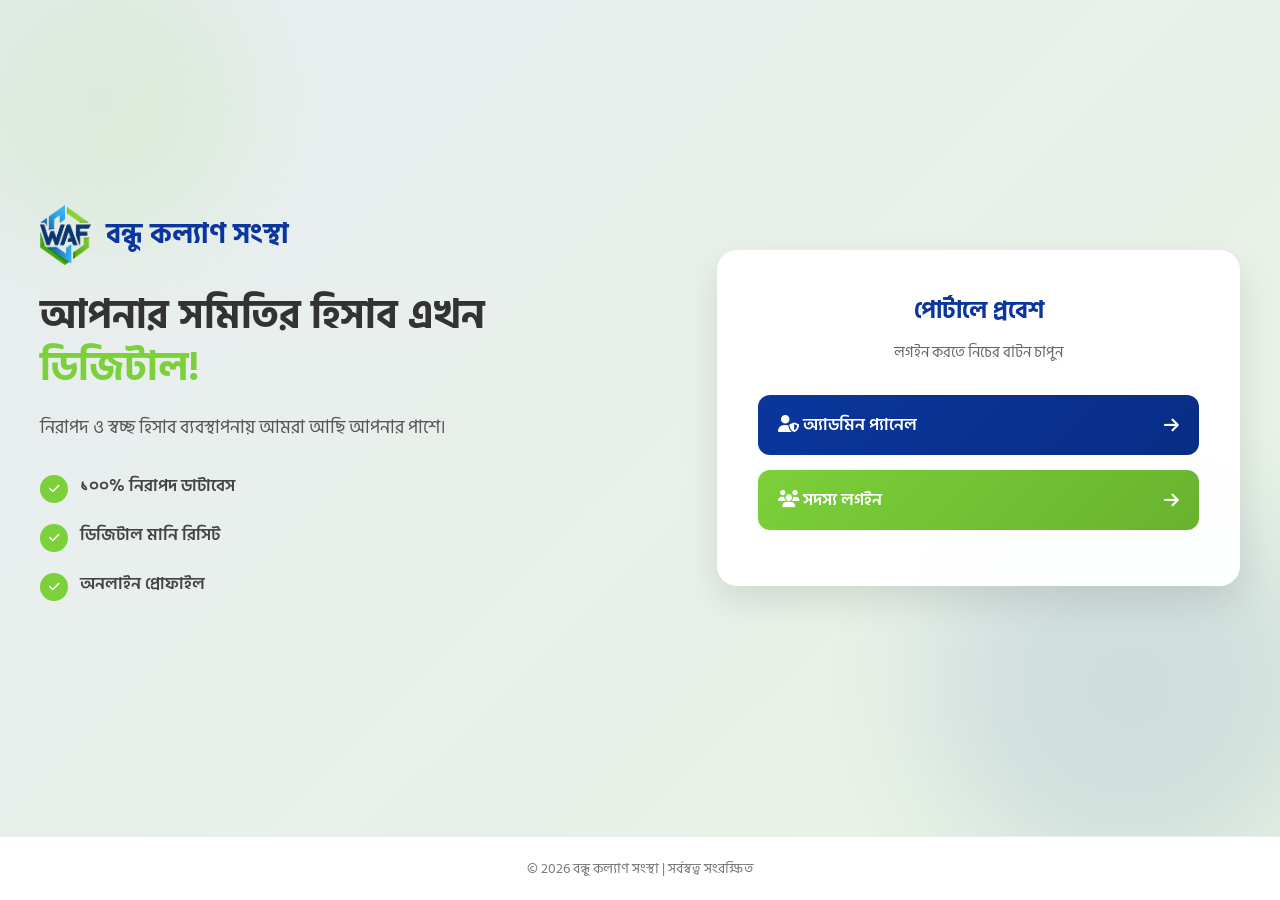
==== index.html @ 0b99d298 "Update new index.html" ====
<!DOCTYPE html>
<html lang="bn">
<head>
<link rel="manifest" href="/manifest.json">
<meta name="theme-color" content="#2196f3">
<link rel="apple-touch-icon" href="/icon-192.png">

    <meta charset="UTF-8">
    <meta name="viewport" content="width=device-width, initial-scale=1.0">
    <title>বন্ধু কল্যাণ সংস্থা - ডিজিটাল ম্যানেজমেন্ট সিস্টেম</title>
    
    <link rel="preconnect" href="https://fonts.googleapis.com">
    <link rel="preconnect" href="https://fonts.gstatic.com" crossorigin>
    <link href="https://fonts.googleapis.com/css2?family=Hind+Siliguri:wght@400;600;700&display=swap" rel="stylesheet">
    <link rel="stylesheet" href="https://cdnjs.cloudflare.com/ajax/libs/font-awesome/6.5.1/css/all.min.css">

    <style>
        :root {
            --primary-blue: #0A369D;
            --primary-green: #7CD03A;
            --bg-light: #F4F7F6;
            --text-dark: #333;
        }

        * { margin: 0; padding: 0; box-sizing: border-box; }

        body {
            font-family: 'Hind Siliguri', sans-serif;
            background-color: var(--bg-light);
            color: var(--text-dark);
            min-height: 100vh;
            display: flex;
            flex-direction: column;
        }

        .hero-section {
            flex: 1; /* পেজকে পুরোটা জুড়াতে সাহায্য করবে */
            display: flex;
            align-items: center;
            background: linear-gradient(135deg, rgba(10,54,157,0.05) 0%, rgba(124,208,58,0.1) 100%);
            padding: 60px 20px;
            position: relative;
            overflow: hidden;
        }

        .shape-1 { position: absolute; top: -50px; left: -50px; width: 300px; height: 300px; background: var(--primary-green); border-radius: 50%; opacity: 0.1; filter: blur(50px); z-index: 0; }
        .shape-2 { position: absolute; bottom: -50px; right: -50px; width: 400px; height: 400px; background: var(--primary-blue); border-radius: 50%; opacity: 0.1; filter: blur(60px); z-index: 0; }

        .container {
            max-width: 1200px;
            margin: 0 auto;
            display: grid;
            grid-template-columns: 1.2fr 1fr;
            gap: 50px;
            align-items: center;
            z-index: 10;
            width: 100%;
        }

        .hero-content {
            padding-right: 30px;
            animation: slideUp 0.8s ease-out;
        }

        .brand-logo {
            display: flex;
            align-items: center;
            gap: 15px;
            margin-bottom: 25px;
        }

        .brand-logo img { height: 60px; }
        .brand-logo h1 { font-size: 28px; color: var(--primary-blue); font-weight: 700; line-height: 1.2; }

        .hero-content h2 {
            font-size: 40px;
            color: var(--text-dark);
            font-weight: 700;
            line-height: 1.3;
            margin-bottom: 20px;
        }

        .hero-content h2 span { color: var(--primary-green); }

        .hero-content p {
            font-size: 18px;
            color: #555;
            line-height: 1.6;
            margin-bottom: 30px;
        }

        .feature-list { list-style: none; margin-bottom: 30px; }
        .feature-list li {
            display: flex;
            align-items: flex-start;
            gap: 12px;
            font-size: 17px;
            color: #444;
            margin-bottom: 18px;
            font-weight: 600;
        }
        
        .feature-icon {
            flex-shrink: 0;
            width: 28px;
            height: 28px;
            background: var(--primary-green);
            color: #fff;
            display: flex;
            align-items: center;
            justify-content: center;
            border-radius: 50%;
            font-size: 12px;
            margin-top: 3px;
        }

        .login-card-wrapper {
            animation: slideLeft 0.8s ease-out;
        }

        .login-card {
            background: rgba(255, 255, 255, 0.95);
            backdrop-filter: blur(10px);
            padding: 40px;
            border-radius: 20px;
            box-shadow: 0 15px 35px rgba(0,0,0,0.1);
            border: 1px solid #fff;
            text-align: center;
        }

        .login-card h3 { font-size: 24px; color: var(--primary-blue); margin-bottom: 10px; }
        .login-card p { color: #666; margin-bottom: 30px; font-size: 15px; }

        .btn-portal {
            display: flex;
            align-items: center;
            justify-content: space-between;
            width: 100%;
            padding: 16px 20px;
            font-size: 17px;
            font-weight: 600;
            color: #fff;
            border: none;
            border-radius: 12px;
            cursor: pointer;
            text-decoration: none;
            transition: 0.3s;
            margin-bottom: 15px;
        }

        .btn-portal:hover { transform: translateY(-3px); box-shadow: 0 8px 15px rgba(0,0,0,0.1); }
        .btn-admin { background: linear-gradient(135deg, var(--primary-blue), #082d85); }
        .btn-member { background: linear-gradient(135deg, var(--primary-green), #68b32e); }

        /* ফুটার ঠিক করা হয়েছে */
        footer {
            background-color: #fff;
            padding: 20px;
            text-align: center;
            color: #777;
            font-size: 14px;
            border-top: 1px solid #eee;
            width: 100%;
        }

        @keyframes slideUp { from { opacity: 0; transform: translateY(30px); } to { opacity: 1; transform: translateY(0); } }
        @keyframes slideLeft { from { opacity: 0; transform: translateX(30px); } to { opacity: 1; transform: translateX(0); } }

        /* মোবাইল রেসপনসিভ আপডেট */
        @media (max-width: 992px) {
            .hero-section { padding: 40px 15px; }
            .container { grid-template-columns: 1fr; text-align: center; gap: 40px; }
            .hero-content { padding-right: 0; order: 1; }
            .login-card-wrapper { order: 2; }
            .brand-logo { justify-content: center; }
            .hero-content h2 { font-size: 30px; }
            .feature-list { display: inline-block; text-align: left; }
            .login-card { padding: 30px 20px; }
        }
    </style>
</head>
<body>

    <div class="hero-section">
        <div class="shape-1"></div>
        <div class="shape-2"></div>

        <div class="container">
            <div class="hero-content">
                <div class="brand-logo">
                    <img src="logo.png" alt="Logo">
                    <h1>বন্ধু কল্যাণ সংস্থা</h1>
                </div>
                <h2>আপনার সমিতির হিসাব এখন <span>ডিজিটাল!</span></h2>
                <p>নিরাপদ ও স্বচ্ছ হিসাব ব্যবস্থাপনায় আমরা আছি আপনার পাশে।</p>
                
                <ul class="feature-list">
                    <li><div class="feature-icon"><i class="fas fa-check"></i></div> ১০০% নিরাপদ ডাটাবেস</li>
                    <li><div class="feature-icon"><i class="fas fa-check"></i></div> ডিজিটাল মানি রিসিট</li>
                    <li><div class="feature-icon"><i class="fas fa-check"></i></div> অনলাইন প্রোফাইল</li>
                </ul>
            </div>

            <div class="login-card-wrapper">
                <div class="login-card">
                    <h3>পোর্টালে প্রবেশ</h3>
                    <p>লগইন করতে নিচের বাটন চাপুন</p>

                    <a href="login.html" class="btn-portal btn-admin">
                        <span><i class="fas fa-user-shield"></i> অ্যাডমিন প্যানেল</span>
                        <i class="fas fa-arrow-right"></i>
                    </a>

                    <a href="member-login.html" class="btn-portal btn-member">
                        <span><i class="fas fa-users"></i> সদস্য লগইন</span>
                        <i class="fas fa-arrow-right"></i>
                    </a>
                </div>
            </div>
        </div>
    </div>

    <footer>
        &copy; 2026 বন্ধু কল্যাণ সংস্থা | সর্বস্বত্ব সংরক্ষিত
    </footer>

</body>
</html>
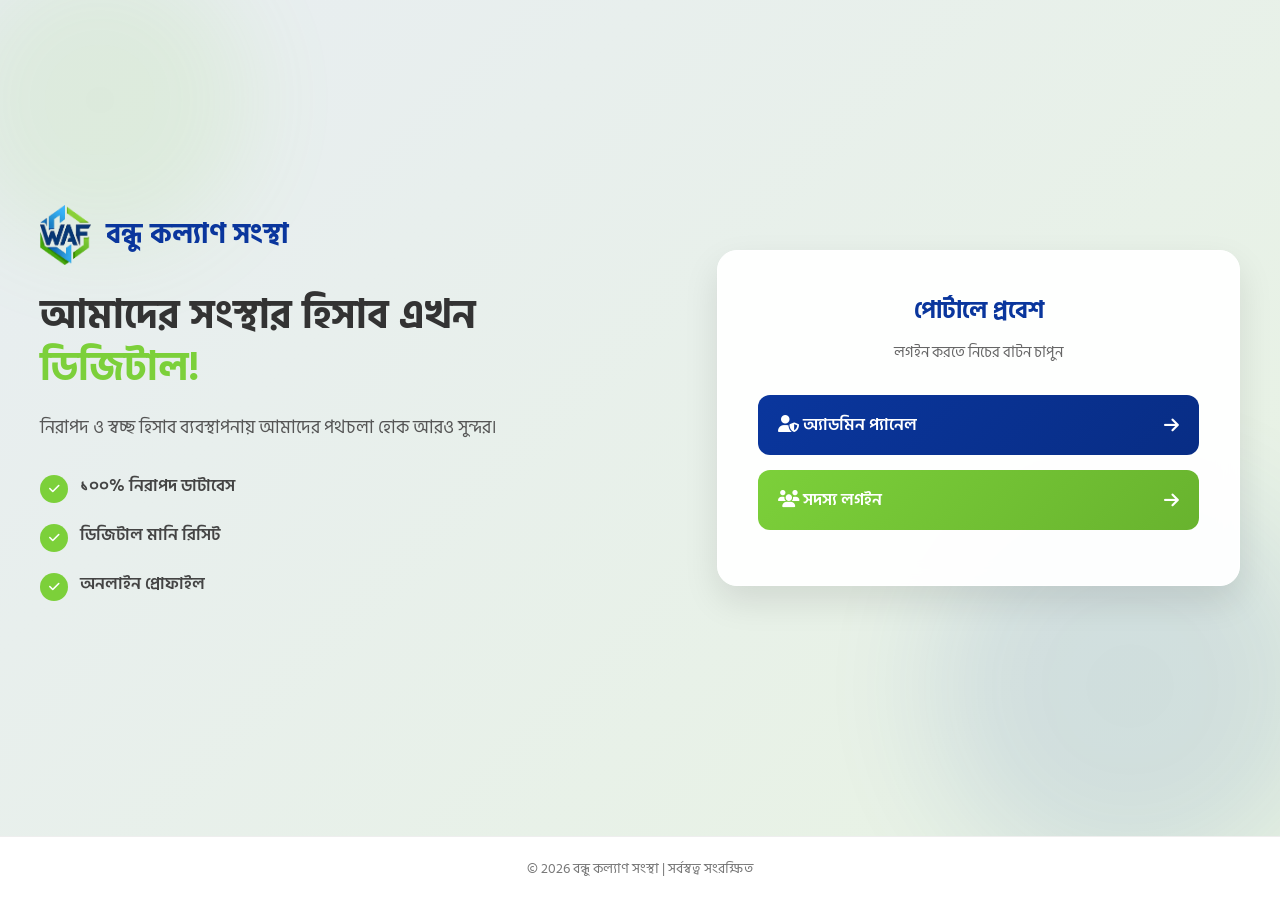
==== commit 215eb519: "Update bangla text index.html" ====
--- a/index.html
+++ b/index.html
@@ -1,10 +1,6 @@
 <!DOCTYPE html>
 <html lang="bn">
-<head>
-<link rel="manifest" href="/manifest.json">
-<meta name="theme-color" content="#2196f3">
-<link rel="apple-touch-icon" href="/icon-192.png">
-
+<head>
     <meta charset="UTF-8">
     <meta name="viewport" content="width=device-width, initial-scale=1.0">
     <title>বন্ধু কল্যাণ সংস্থা - ডিজিটাল ম্যানেজমেন্ট সিস্টেম</title>
@@ -177,7 +173,12 @@
             .feature-list { display: inline-block; text-align: left; }
             .login-card { padding: 30px 20px; }
         }
-    </style>
+    </style>
+
+<link rel="manifest" href="manifest.json">
+    <meta name="theme-color" content="#2196f3">
+    <link rel="apple-touch-icon" href="icon-192.png">
+
 </head>
 <body>
 
@@ -191,8 +192,8 @@
                     <img src="logo.png" alt="Logo">
                     <h1>বন্ধু কল্যাণ সংস্থা</h1>
                 </div>
-                <h2>আপনার সমিতির হিসাব এখন <span>ডিজিটাল!</span></h2>
-                <p>নিরাপদ ও স্বচ্ছ হিসাব ব্যবস্থাপনায় আমরা আছি আপনার পাশে।</p>
+                <h2>আমাদের সংস্থার হিসাব এখন <span>ডিজিটাল!</span></h2>
+                <p>নিরাপদ ও স্বচ্ছ হিসাব ব্যবস্থাপনায় আমাদের পথচলা হোক আরও সুন্দর।</p>
                 
                 <ul class="feature-list">
                     <li><div class="feature-icon"><i class="fas fa-check"></i></div> ১০০% নিরাপদ ডাটাবেস</li>
@@ -223,6 +224,15 @@
     <footer>
         &copy; 2026 বন্ধু কল্যাণ সংস্থা | সর্বস্বত্ব সংরক্ষিত
     </footer>
+    <script>
+        if ('serviceWorker' in navigator) {
+            window.addEventListener('load', () => {
+                navigator.serviceWorker.register('sw.js')
+                    .then(reg => console.log('Service Worker ঠিকঠাক কানেক্ট হয়েছে!'))
+                    .catch(err => console.error('Service Worker কানেক্ট হতে সমস্যা হয়েছে:', err));
+            });
+        }
+    </script>
 
 </body>
 </html>
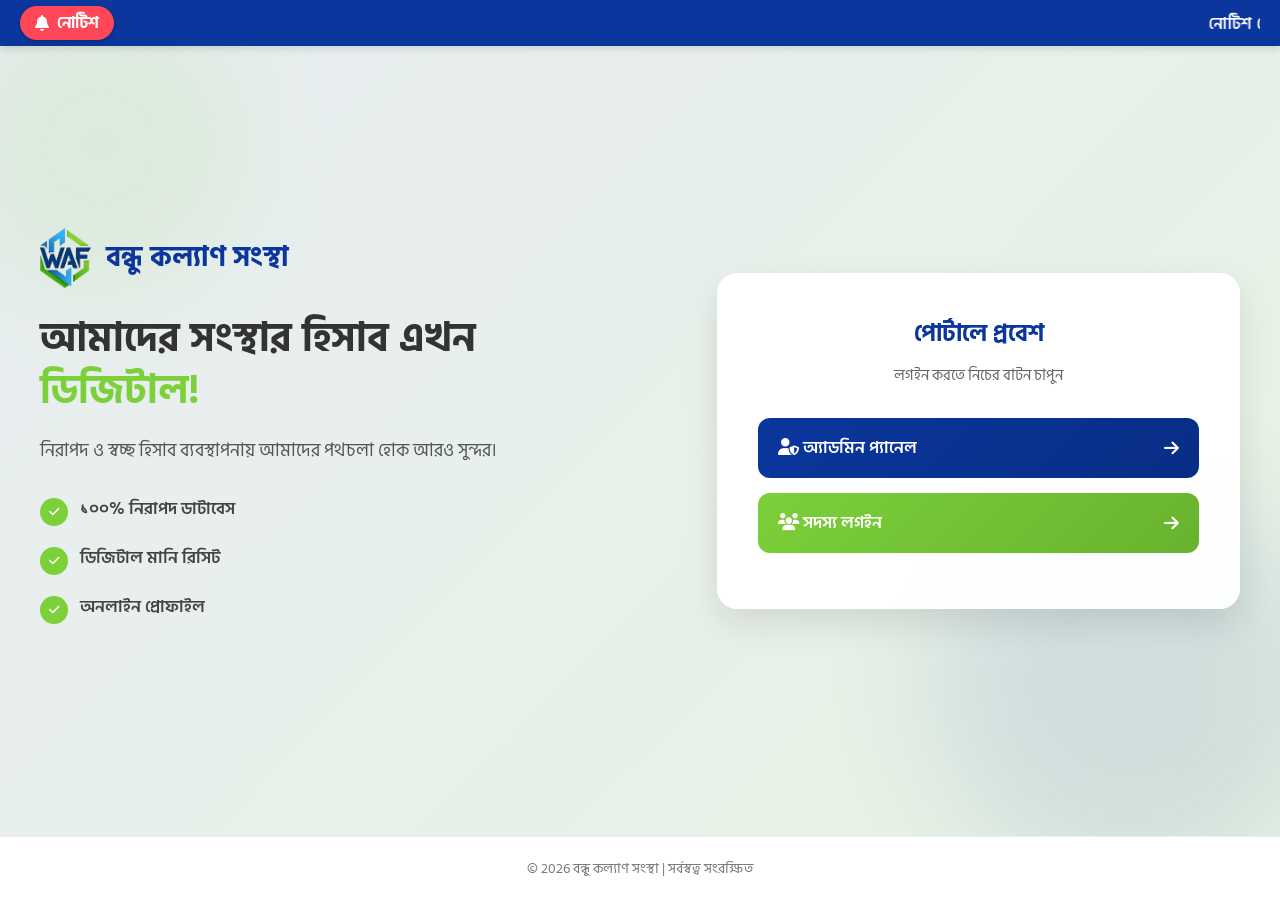
==== commit 3164c80b: "Update full edited with notice and new Script Link index.html" ====
--- a/index.html
+++ b/index.html
@@ -1,229 +1,293 @@
-<!DOCTYPE html>
-<html lang="bn">
-<head>
-    <meta charset="UTF-8">
-    <meta name="viewport" content="width=device-width, initial-scale=1.0">
-    <title>বন্ধু কল্যাণ সংস্থা - ডিজিটাল ম্যানেজমেন্ট সিস্টেম</title>
-    
-    <link rel="preconnect" href="https://fonts.googleapis.com">
-    <link rel="preconnect" href="https://fonts.gstatic.com" crossorigin>
-    <link href="https://fonts.googleapis.com/css2?family=Hind+Siliguri:wght@400;600;700&display=swap" rel="stylesheet">
-    <link rel="stylesheet" href="https://cdnjs.cloudflare.com/ajax/libs/font-awesome/6.5.1/css/all.min.css">
-
-    <style>
-        :root {
-            --primary-blue: #0A369D;
-            --primary-green: #7CD03A;
-            --bg-light: #F4F7F6;
-            --text-dark: #333;
-        }
-
-        * { margin: 0; padding: 0; box-sizing: border-box; }
-
-        body {
-            font-family: 'Hind Siliguri', sans-serif;
-            background-color: var(--bg-light);
-            color: var(--text-dark);
-            min-height: 100vh;
-            display: flex;
-            flex-direction: column;
-        }
-
-        .hero-section {
-            flex: 1; /* পেজকে পুরোটা জুড়াতে সাহায্য করবে */
-            display: flex;
-            align-items: center;
-            background: linear-gradient(135deg, rgba(10,54,157,0.05) 0%, rgba(124,208,58,0.1) 100%);
-            padding: 60px 20px;
-            position: relative;
-            overflow: hidden;
-        }
-
-        .shape-1 { position: absolute; top: -50px; left: -50px; width: 300px; height: 300px; background: var(--primary-green); border-radius: 50%; opacity: 0.1; filter: blur(50px); z-index: 0; }
-        .shape-2 { position: absolute; bottom: -50px; right: -50px; width: 400px; height: 400px; background: var(--primary-blue); border-radius: 50%; opacity: 0.1; filter: blur(60px); z-index: 0; }
-
-        .container {
-            max-width: 1200px;
-            margin: 0 auto;
-            display: grid;
-            grid-template-columns: 1.2fr 1fr;
-            gap: 50px;
-            align-items: center;
-            z-index: 10;
-            width: 100%;
-        }
-
-        .hero-content {
-            padding-right: 30px;
-            animation: slideUp 0.8s ease-out;
-        }
-
-        .brand-logo {
-            display: flex;
-            align-items: center;
-            gap: 15px;
-            margin-bottom: 25px;
-        }
-
-        .brand-logo img { height: 60px; }
-        .brand-logo h1 { font-size: 28px; color: var(--primary-blue); font-weight: 700; line-height: 1.2; }
-
-        .hero-content h2 {
-            font-size: 40px;
-            color: var(--text-dark);
-            font-weight: 700;
-            line-height: 1.3;
-            margin-bottom: 20px;
-        }
-
-        .hero-content h2 span { color: var(--primary-green); }
-
-        .hero-content p {
-            font-size: 18px;
-            color: #555;
-            line-height: 1.6;
-            margin-bottom: 30px;
-        }
-
-        .feature-list { list-style: none; margin-bottom: 30px; }
-        .feature-list li {
-            display: flex;
-            align-items: flex-start;
-            gap: 12px;
-            font-size: 17px;
-            color: #444;
-            margin-bottom: 18px;
-            font-weight: 600;
-        }
-        
-        .feature-icon {
-            flex-shrink: 0;
-            width: 28px;
-            height: 28px;
-            background: var(--primary-green);
-            color: #fff;
-            display: flex;
-            align-items: center;
-            justify-content: center;
-            border-radius: 50%;
-            font-size: 12px;
-            margin-top: 3px;
-        }
-
-        .login-card-wrapper {
-            animation: slideLeft 0.8s ease-out;
-        }
-
-        .login-card {
-            background: rgba(255, 255, 255, 0.95);
-            backdrop-filter: blur(10px);
-            padding: 40px;
-            border-radius: 20px;
-            box-shadow: 0 15px 35px rgba(0,0,0,0.1);
-            border: 1px solid #fff;
-            text-align: center;
-        }
-
-        .login-card h3 { font-size: 24px; color: var(--primary-blue); margin-bottom: 10px; }
-        .login-card p { color: #666; margin-bottom: 30px; font-size: 15px; }
-
-        .btn-portal {
-            display: flex;
-            align-items: center;
-            justify-content: space-between;
-            width: 100%;
-            padding: 16px 20px;
-            font-size: 17px;
-            font-weight: 600;
-            color: #fff;
-            border: none;
-            border-radius: 12px;
-            cursor: pointer;
-            text-decoration: none;
-            transition: 0.3s;
-            margin-bottom: 15px;
-        }
-
-        .btn-portal:hover { transform: translateY(-3px); box-shadow: 0 8px 15px rgba(0,0,0,0.1); }
-        .btn-admin { background: linear-gradient(135deg, var(--primary-blue), #082d85); }
-        .btn-member { background: linear-gradient(135deg, var(--primary-green), #68b32e); }
-
-        /* ফুটার ঠিক করা হয়েছে */
-        footer {
-            background-color: #fff;
-            padding: 20px;
-            text-align: center;
-            color: #777;
-            font-size: 14px;
-            border-top: 1px solid #eee;
-            width: 100%;
-        }
-
-        @keyframes slideUp { from { opacity: 0; transform: translateY(30px); } to { opacity: 1; transform: translateY(0); } }
-        @keyframes slideLeft { from { opacity: 0; transform: translateX(30px); } to { opacity: 1; transform: translateX(0); } }
-
-        /* মোবাইল রেসপনসিভ আপডেট */
-        @media (max-width: 992px) {
-            .hero-section { padding: 40px 15px; }
-            .container { grid-template-columns: 1fr; text-align: center; gap: 40px; }
-            .hero-content { padding-right: 0; order: 1; }
-            .login-card-wrapper { order: 2; }
-            .brand-logo { justify-content: center; }
-            .hero-content h2 { font-size: 30px; }
-            .feature-list { display: inline-block; text-align: left; }
-            .login-card { padding: 30px 20px; }
-        }
+<!DOCTYPE html>
+<html lang="bn">
+<head>
+    <meta charset="UTF-8">
+    <meta name="viewport" content="width=device-width, initial-scale=1.0">
+    <title>বন্ধু কল্যাণ সংস্থা - ডিজিটাল ম্যানেজমেন্ট সিস্টেম</title>
+
+    <link rel="preconnect" href="https://fonts.googleapis.com">
+    <link rel="preconnect" href="https://fonts.gstatic.com" crossorigin>
+    <link href="https://fonts.googleapis.com/css2?family=Hind+Siliguri:wght@400;600;700&display=swap" rel="stylesheet">
+    <link rel="stylesheet" href="https://cdnjs.cloudflare.com/ajax/libs/font-awesome/6.5.1/css/all.min.css">
+
+    <style>
+        :root {
+            --primary-blue: #0A369D;
+            --primary-green: #7CD03A;
+            --bg-light: #F4F7F6;
+            --text-dark: #333;
+        }
+
+        * { margin: 0; padding: 0; box-sizing: border-box; }
+
+        body {
+            font-family: 'Hind Siliguri', sans-serif;
+            background-color: var(--bg-light);
+            color: var(--text-dark);
+            min-height: 100vh;
+            display: flex;
+            flex-direction: column;
+        }
+
+        /* --- Notice Bar CSS --- */
+        .notice-bar {
+            background-color: var(--primary-blue);
+            color: #fff;
+            display: flex;
+            align-items: center;
+            padding: 6px 20px;
+            font-size: 16px;
+            box-shadow: 0 4px 6px rgba(0,0,0,0.1);
+            position: relative;
+            z-index: 100;
+        }
+
+        .notice-title {
+            background-color: #ff4757;
+            color: white;
+            padding: 4px 15px;
+            border-radius: 20px;
+            font-weight: 700;
+            display: flex;
+            align-items: center;
+            gap: 8px;
+            margin-right: 15px;
+            white-space: nowrap;
+            box-shadow: 0 2px 4px rgba(0,0,0,0.2);
+        }
+
+        .notice-content {
+            flex: 1;
+            overflow: hidden;
+            display: flex;
+            align-items: center;
+        }
+
+        .notice-content marquee {
+            font-weight: 600;
+            letter-spacing: 0.5px;
+            padding-top: 2px;
+        }
+
+        .hero-section {
+            flex: 1;
+            display: flex;
+            align-items: center;
+            background: linear-gradient(135deg, rgba(10,54,157,0.05) 0%, rgba(124,208,58,0.1) 100%);
+            padding: 60px 20px;
+            position: relative;
+            overflow: hidden;
+        }
+
+        .shape-1 { position: absolute; top: -50px; left: -50px; width: 300px; height: 300px; background: var(--primary-green); border-radius: 50%; opacity: 0.1; filter: blur(50px); z-index: 0; }
+        .shape-2 { position: absolute; bottom: -50px; right: -50px; width: 400px; height: 400px; background: var(--primary-blue); border-radius: 50%; opacity: 0.1; filter: blur(60px); z-index: 0; }
+
+        .container {
+            max-width: 1200px;
+            margin: 0 auto;
+            display: grid;
+            grid-template-columns: 1.2fr 1fr;
+            gap: 50px;
+            align-items: center;
+            z-index: 10;
+            width: 100%;
+        }
+
+        .hero-content {
+            padding-right: 30px;
+            animation: slideUp 0.8s ease-out;
+        }
+
+        .brand-logo {
+            display: flex;
+            align-items: center;
+            gap: 15px;
+            margin-bottom: 25px;
+        }
+
+        .brand-logo img { height: 60px; }
+        .brand-logo h1 { font-size: 28px; color: var(--primary-blue); font-weight: 700; line-height: 1.2; }
+
+        .hero-content h2 {
+            font-size: 40px;
+            color: var(--text-dark);
+            font-weight: 700;
+            line-height: 1.3;
+            margin-bottom: 20px;
+        }
+
+        .hero-content h2 span { color: var(--primary-green); }
+
+        .hero-content p {
+            font-size: 18px;
+            color: #555;
+            line-height: 1.6;
+            margin-bottom: 30px;
+        }
+
+        .feature-list { list-style: none; margin-bottom: 30px; }
+        .feature-list li {
+            display: flex;
+            align-items: flex-start;
+            gap: 12px;
+            font-size: 17px;
+            color: #444;
+            margin-bottom: 18px;
+            font-weight: 600;
+        }
+
+        .feature-icon {
+            flex-shrink: 0;
+            width: 28px;
+            height: 28px;
+            background: var(--primary-green);
+            color: #fff;
+            display: flex;
+            align-items: center;
+            justify-content: center;
+            border-radius: 50%;
+            font-size: 12px;
+            margin-top: 3px;
+        }
+
+        .login-card-wrapper {
+            animation: slideLeft 0.8s ease-out;
+        }
+
+        .login-card {
+            background: rgba(255, 255, 255, 0.95);
+            backdrop-filter: blur(10px);
+            padding: 40px;
+            border-radius: 20px;
+            box-shadow: 0 15px 35px rgba(0,0,0,0.1);
+            border: 1px solid #fff;
+            text-align: center;
+        }
+
+        .login-card h3 { font-size: 24px; color: var(--primary-blue); margin-bottom: 10px; }
+        .login-card p { color: #666; margin-bottom: 30px; font-size: 15px; }
+
+        .btn-portal {
+            display: flex;
+            align-items: center;
+            justify-content: space-between;
+            width: 100%;
+            padding: 16px 20px;
+            font-size: 17px;
+            font-weight: 600;
+            color: #fff;
+            border: none;
+            border-radius: 12px;
+            cursor: pointer;
+            text-decoration: none;
+            transition: 0.3s;
+            margin-bottom: 15px;
+        }
+
+        .btn-portal:hover { transform: translateY(-3px); box-shadow: 0 8px 15px rgba(0,0,0,0.1); }
+        .btn-admin { background: linear-gradient(135deg, var(--primary-blue), #082d85); }
+        .btn-member { background: linear-gradient(135deg, var(--primary-green), #68b32e); }
+
+        /* ফুটার ঠিক করা হয়েছে */
+        footer {
+            background-color: #fff;
+            padding: 20px;
+            text-align: center;
+            color: #777;
+            font-size: 14px;
+            border-top: 1px solid #eee;
+            width: 100%;
+        }
+
+        @keyframes slideUp { from { opacity: 0; transform: translateY(30px); } to { opacity: 1; transform: translateY(0); } }
+        @keyframes slideLeft { from { opacity: 0; transform: translateX(30px); } to { opacity: 1; transform: translateX(0); } }
+
+        /* মোবাইল রেসপনসিভ আপডেট */
+        @media (max-width: 992px) {
+            .hero-section { padding: 40px 15px; }
+            .container { grid-template-columns: 1fr; text-align: center; gap: 40px; }
+            .hero-content { padding-right: 0; order: 1; }
+            .login-card-wrapper { order: 2; }
+            .brand-logo { justify-content: center; }
+            .hero-content h2 { font-size: 30px; }
+            .feature-list { display: inline-block; text-align: left; }
+            .login-card { padding: 30px 20px; }
+        }
+
+        /* নোটিশ বারের মোবাইল রেসপনসিভ */
+        @media (max-width: 768px) {
+            .notice-bar {
+                padding: 6px 10px;
+                font-size: 14px;
+            }
+            .notice-title {
+                padding: 3px 12px;
+                margin-right: 10px;
+                font-size: 13px;
+            }
+        }
     </style>
 
-<link rel="manifest" href="manifest.json">
+    <link rel="manifest" href="manifest.json">
     <meta name="theme-color" content="#2196f3">
     <link rel="apple-touch-icon" href="icon-192.png">
-
-</head>
-<body>
-
-    <div class="hero-section">
-        <div class="shape-1"></div>
-        <div class="shape-2"></div>
-
-        <div class="container">
-            <div class="hero-content">
-                <div class="brand-logo">
-                    <img src="logo.png" alt="Logo">
-                    <h1>বন্ধু কল্যাণ সংস্থা</h1>
-                </div>
-                <h2>আমাদের সংস্থার হিসাব এখন <span>ডিজিটাল!</span></h2>
-                <p>নিরাপদ ও স্বচ্ছ হিসাব ব্যবস্থাপনায় আমাদের পথচলা হোক আরও সুন্দর।</p>
-                
-                <ul class="feature-list">
-                    <li><div class="feature-icon"><i class="fas fa-check"></i></div> ১০০% নিরাপদ ডাটাবেস</li>
-                    <li><div class="feature-icon"><i class="fas fa-check"></i></div> ডিজিটাল মানি রিসিট</li>
-                    <li><div class="feature-icon"><i class="fas fa-check"></i></div> অনলাইন প্রোফাইল</li>
-                </ul>
-            </div>
-
-            <div class="login-card-wrapper">
-                <div class="login-card">
-                    <h3>পোর্টালে প্রবেশ</h3>
-                    <p>লগইন করতে নিচের বাটন চাপুন</p>
-
-                    <a href="login.html" class="btn-portal btn-admin">
-                        <span><i class="fas fa-user-shield"></i> অ্যাডমিন প্যানেল</span>
-                        <i class="fas fa-arrow-right"></i>
-                    </a>
-
-                    <a href="member-login.html" class="btn-portal btn-member">
-                        <span><i class="fas fa-users"></i> সদস্য লগইন</span>
-                        <i class="fas fa-arrow-right"></i>
-                    </a>
-                </div>
-            </div>
-        </div>
-    </div>
-
-    <footer>
-        &copy; 2026 বন্ধু কল্যাণ সংস্থা | সর্বস্বত্ব সংরক্ষিত
-    </footer>
+
+</head>
+<body>
+
+    <div class="notice-bar">
+        <div class="notice-title">
+            <i class="fas fa-bell fa-shake"></i> নোটিশ
+        </div>
+        <div class="notice-content">
+            <marquee behavior="scroll" direction="left" scrollamount="6" onmouseover="this.stop();" onmouseout="this.start();">
+                <span id="dynamic-notice">নোটিশ লোড হচ্ছে...</span>
+            </marquee>
+        </div>
+    </div>
+    <div class="hero-section">
+        <div class="shape-1"></div>
+        <div class="shape-2"></div>
+
+        <div class="container">
+            <div class="hero-content">
+                <div class="brand-logo">
+                    <img src="logo.png" alt="Logo">
+                    <h1>বন্ধু কল্যাণ সংস্থা</h1>
+                </div>
+                <h2>আমাদের সংস্থার হিসাব এখন <span>ডিজিটাল!</span></h2>
+                <p>নিরাপদ ও স্বচ্ছ হিসাব ব্যবস্থাপনায় আমাদের পথচলা হোক আরও সুন্দর।</p>
+
+                <ul class="feature-list">
+                    <li><div class="feature-icon"><i class="fas fa-check"></i></div> ১০০% নিরাপদ ডাটাবেস</li>
+                    <li><div class="feature-icon"><i class="fas fa-check"></i></div> ডিজিটাল মানি রিসিট</li>
+                    <li><div class="feature-icon"><i class="fas fa-check"></i></div> অনলাইন প্রোফাইল</li>
+                </ul>
+            </div>
+
+            <div class="login-card-wrapper">
+                <div class="login-card">
+                    <h3>পোর্টালে প্রবেশ</h3>
+                    <p>লগইন করতে নিচের বাটন চাপুন</p>
+
+                    <a href="login.html" class="btn-portal btn-admin">
+                        <span><i class="fas fa-user-shield"></i> অ্যাডমিন প্যানেল</span>
+                        <i class="fas fa-arrow-right"></i>
+                    </a>
+
+                    <a href="member-login.html" class="btn-portal btn-member">
+                        <span><i class="fas fa-users"></i> সদস্য লগইন</span>
+                        <i class="fas fa-arrow-right"></i>
+                    </a>
+                </div>
+            </div>
+        </div>
+    </div>
+
+    <footer>
+        &copy; 2026 বন্ধু কল্যাণ সংস্থা | সর্বস্বত্ব সংরক্ষিত
+    </footer>
+
     <script>
         if ('serviceWorker' in navigator) {
             window.addEventListener('load', () => {
@@ -233,6 +297,31 @@
             });
         }
     </script>
-
-</body>
+
+    <script>
+        // আপনার কপি করা Apps Script এর Web App URL টি এখানে দিন
+        const scriptURL = 'https://script.google.com/macros/s/AKfycbyNEz2--1q1yoGgXrpNWa733B_2iaB2YaaLSm-gr1v1XWyPL7XN_SAZleqxlb0WihEq4w/exec';
+
+        fetch(scriptURL)
+            .then(response => response.json())
+            .then(data => {
+                let noticeContent = '';
+                data.forEach(notice => {
+                    // প্রতিটি নোটিশের মাঝে একটি স্পেস বা পাইপ (|) দিয়ে যুক্ত করা হচ্ছে
+                    noticeContent += `📢 ${notice.text} &nbsp; &nbsp; | &nbsp; &nbsp; `;
+                });
+                // যদি ডাটাবেস ফাঁকা থাকে
+                if(data.length === 0){
+                    document.getElementById('dynamic-notice').innerHTML = "এই মুহূর্তে কোনো নতুন নোটিশ নেই।";
+                } else {
+                    document.getElementById('dynamic-notice').innerHTML = noticeContent;
+                }
+            })
+            .catch(error => {
+                document.getElementById('dynamic-notice').innerHTML = "নোটিশ লোড করতে সমস্যা হচ্ছে।";
+                console.error('Error:', error);
+            });
+    </script>
+
+</body>
 </html>
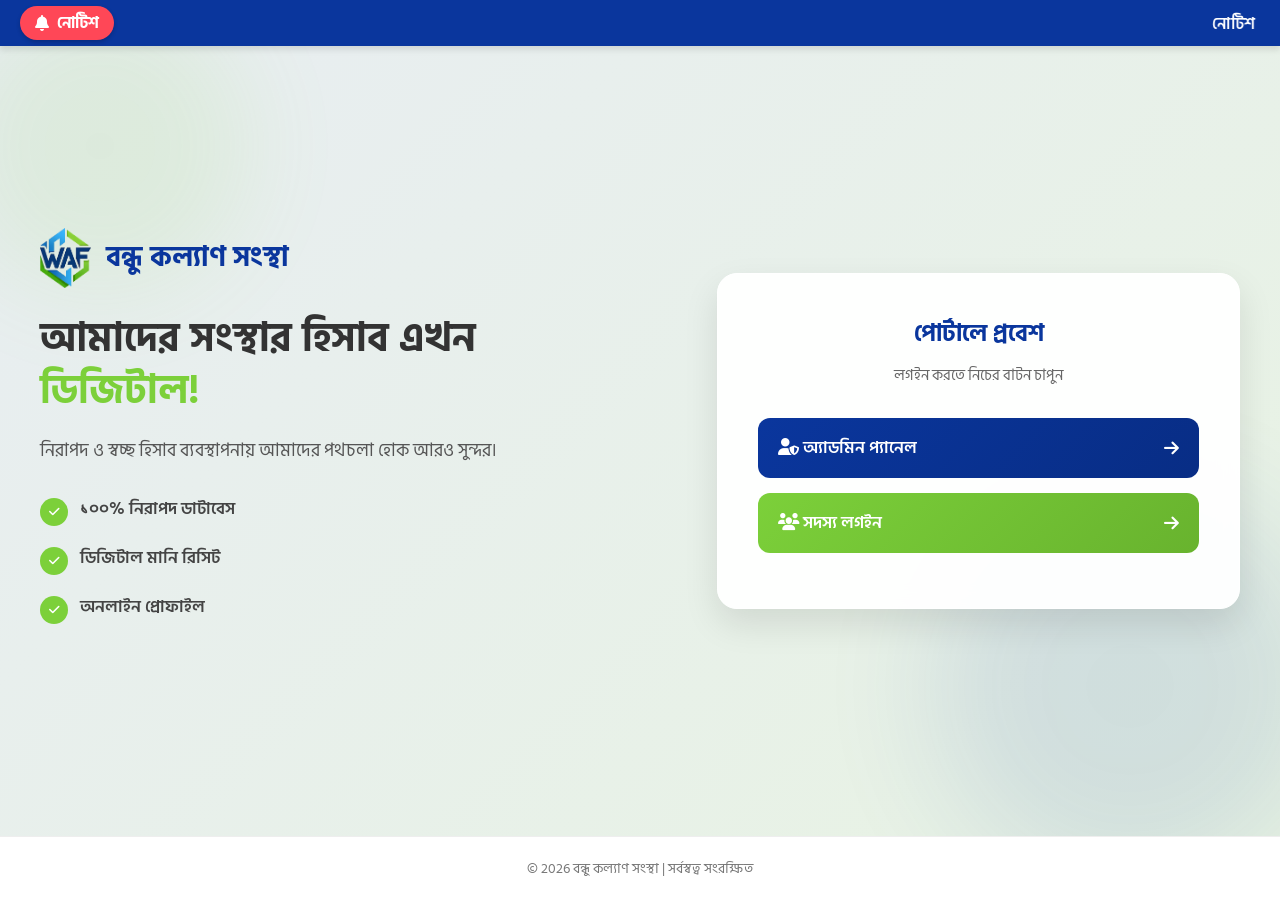
==== commit 5d838ff5: "Update notice bar touch timing index.html" ====
--- a/index.html
+++ b/index.html
@@ -240,11 +240,16 @@
             <i class="fas fa-bell fa-shake"></i> নোটিশ
         </div>
         <div class="notice-content">
-            <marquee behavior="scroll" direction="left" scrollamount="6" onmouseover="this.stop();" onmouseout="this.start();">
+            <marquee behavior="scroll" direction="left" scrollamount="6" 
+                     onmouseover="this.stop();" 
+                     onmouseout="setTimeout(() => this.start(), 1000);"
+                     ontouchstart="this.stop();" 
+                     ontouchend="setTimeout(() => this.start(), 1000);">
                 <span id="dynamic-notice">নোটিশ লোড হচ্ছে...</span>
             </marquee>
         </div>
     </div>
+    
     <div class="hero-section">
         <div class="shape-1"></div>
         <div class="shape-2"></div>
@@ -299,7 +304,6 @@
     </script>
 
     <script>
-        // আপনার কপি করা Apps Script এর Web App URL টি এখানে দিন
         const scriptURL = 'https://script.google.com/macros/s/AKfycbyNEz2--1q1yoGgXrpNWa733B_2iaB2YaaLSm-gr1v1XWyPL7XN_SAZleqxlb0WihEq4w/exec';
 
         fetch(scriptURL)
@@ -307,10 +311,8 @@
             .then(data => {
                 let noticeContent = '';
                 data.forEach(notice => {
-                    // প্রতিটি নোটিশের মাঝে একটি স্পেস বা পাইপ (|) দিয়ে যুক্ত করা হচ্ছে
                     noticeContent += `📢 ${notice.text} &nbsp; &nbsp; | &nbsp; &nbsp; `;
                 });
-                // যদি ডাটাবেস ফাঁকা থাকে
                 if(data.length === 0){
                     document.getElementById('dynamic-notice').innerHTML = "এই মুহূর্তে কোনো নতুন নোটিশ নেই।";
                 } else {
@@ -324,4 +326,4 @@
     </script>
 
 </body>
-</html>+</html>
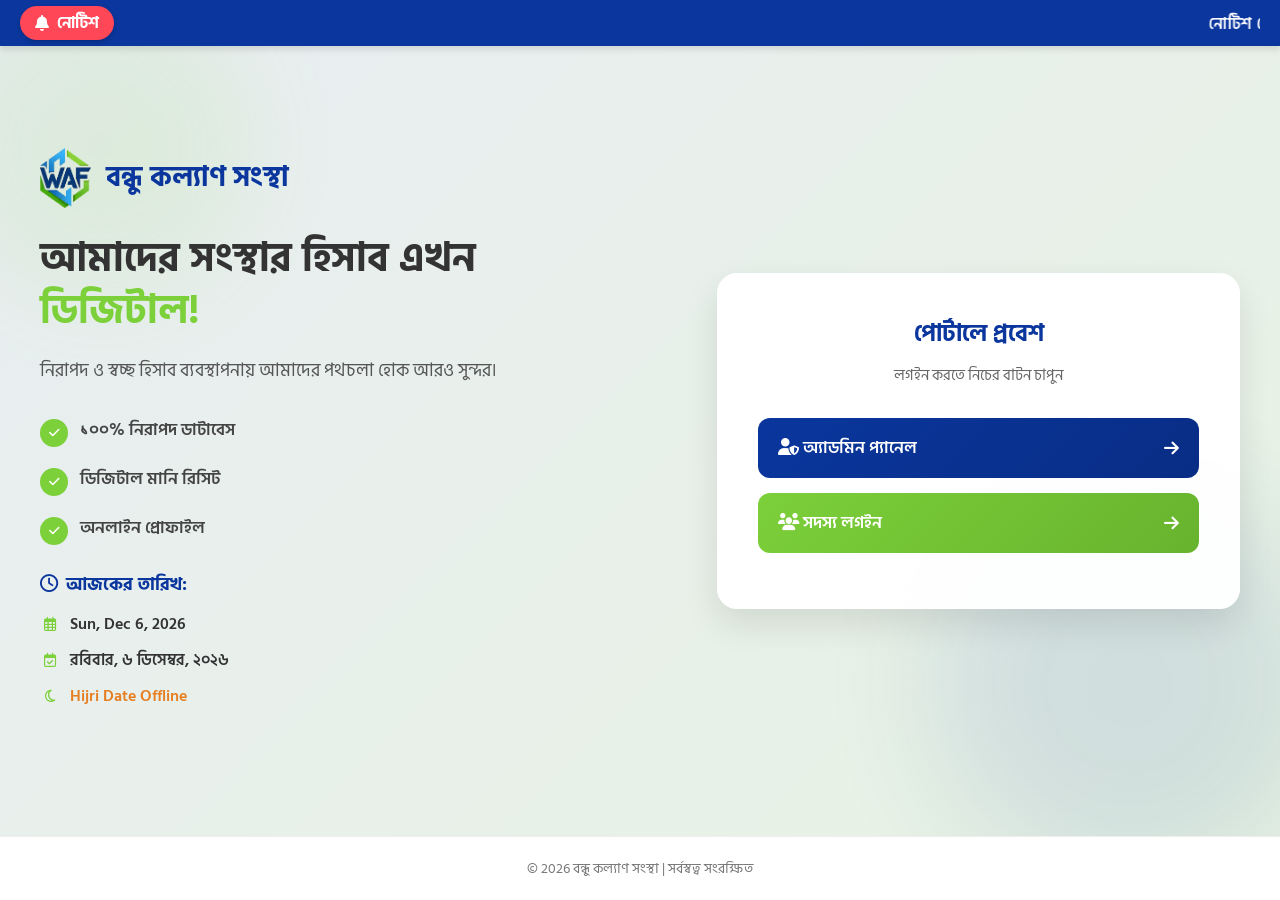
==== commit b23bddc5: "Update date (en,bn,ar) index.html" ====
--- a/index.html
+++ b/index.html
@@ -125,7 +125,7 @@
             margin-bottom: 30px;
         }
 
-        .feature-list { list-style: none; margin-bottom: 30px; }
+        .feature-list { list-style: none; margin-bottom: 25px; }
         .feature-list li {
             display: flex;
             align-items: flex-start;
@@ -148,6 +148,50 @@
             border-radius: 50%;
             font-size: 12px;
             margin-top: 3px;
+        }
+
+        /* --- Date Widget CSS (আপডেট করা হয়েছে) --- */
+        .date-section {
+            margin-top: 10px;
+            margin-bottom: 25px;
+            text-align: left;
+        }
+
+        .date-title {
+            color: var(--primary-blue);
+            font-size: 18px;
+            font-weight: 700;
+            margin-bottom: 12px;
+            display: flex;
+            align-items: center;
+            gap: 8px;
+        }
+
+        .date-widget {
+            display: flex;
+            flex-direction: column; /* আইটেমগুলো ওপর-নিচ করার জন্য */
+            gap: 10px;
+            /* ব্যাকগ্রাউন্ড ও বর্ডার বাদ দেওয়া হয়েছে */
+            font-size: 16px;
+            font-weight: 600;
+            color: var(--text-dark);
+        }
+
+        .date-widget-item {
+            display: flex;
+            align-items: center;
+            gap: 10px;
+        }
+
+        .date-widget-item i {
+            color: var(--primary-green); /* আইকনগুলো সবুজ করা হয়েছে feature list এর সাথে মিলিয়ে */
+            font-size: 14px;
+            width: 20px;
+            text-align: center;
+        }
+
+        #date-ar {
+            color: #e67e22; /* হিজরি তারিখের রঙ সামান্য ভিন্ন রাখা হয়েছে */
         }
 
         .login-card-wrapper {
@@ -188,7 +232,6 @@
         .btn-admin { background: linear-gradient(135deg, var(--primary-blue), #082d85); }
         .btn-member { background: linear-gradient(135deg, var(--primary-green), #68b32e); }
 
-        /* ফুটার ঠিক করা হয়েছে */
         footer {
             background-color: #fff;
             padding: 20px;
@@ -212,9 +255,11 @@
             .hero-content h2 { font-size: 30px; }
             .feature-list { display: inline-block; text-align: left; }
             .login-card { padding: 30px 20px; }
-        }
-
-        /* নোটিশ বারের মোবাইল রেসপনসিভ */
+            
+            /* Date Widget Mobile Responsive */
+            .date-section { display: inline-block; text-align: left; margin-top: 20px; }
+        }
+
         @media (max-width: 768px) {
             .notice-bar {
                 padding: 6px 10px;
@@ -249,7 +294,7 @@
             </marquee>
         </div>
     </div>
-    
+
     <div class="hero-section">
         <div class="shape-1"></div>
         <div class="shape-2"></div>
@@ -268,7 +313,22 @@
                     <li><div class="feature-icon"><i class="fas fa-check"></i></div> ডিজিটাল মানি রিসিট</li>
                     <li><div class="feature-icon"><i class="fas fa-check"></i></div> অনলাইন প্রোফাইল</li>
                 </ul>
-            </div>
+
+                <div class="date-section">
+                    <h4 class="date-title"><i class="far fa-clock"></i> আজকের তারিখ:</h4>
+                    <div class="date-widget">
+                        <div class="date-widget-item" title="English Date">
+                            <i class="far fa-calendar-alt"></i> <span id="date-en">Loading...</span>
+                        </div>
+                        <div class="date-widget-item" title="বাংলা তারিখ">
+                            <i class="far fa-calendar-check"></i> <span id="date-bn">লোড হচ্ছে...</span>
+                        </div>
+                        <div class="date-widget-item" title="Hijri Date">
+                            <i class="far fa-moon"></i> <span id="date-ar">Loading...</span>
+                        </div>
+                    </div>
+                </div>
+                </div>
 
             <div class="login-card-wrapper">
                 <div class="login-card">
@@ -325,5 +385,38 @@
             });
     </script>
 
+    <script>
+        const setTodayDates = async () => {
+            const now = new Date();
+            
+            // ইংরেজি তারিখ - ফরম্যাট: Wed, Apr 9, 2026
+            const enOptions = { weekday: 'short', year: 'numeric', month: 'short', day: 'numeric' };
+            document.getElementById('date-en').innerText = now.toLocaleDateString('en-US', enOptions);
+
+            // বাংলা তারিখ - ফরম্যাট: বুধবার, ৯ এপ্রিল, ২০২৬
+            const bnOptions = { weekday: 'long', year: 'numeric', month: 'long', day: 'numeric' };
+            document.getElementById('date-bn').innerText = now.toLocaleDateString('bn-BD', bnOptions);
+
+            try {
+                // ঢাকা এর লোকেশন অনুযায়ী হিজরি তারিখের জন্য API call
+                const response = await fetch('https://api.aladhan.com/v1/timingsByCity?city=Dhaka&country=Bangladesh');
+                if (!response.ok) throw new Error('API request failed');
+                const data = await response.json();
+                
+                const hijri = data.data.date.hijri;
+                // হিজরি তারিখ ইংরেজি অক্ষরে (RTL সমস্যা এড়াতে) - ফরম্যাট: 21 Shawwal 1447 AH
+                const arDate = `${hijri.day} ${hijri.month.en} ${hijri.year} AH`;
+                document.getElementById('date-ar').innerText = arDate;
+            } catch (error) {
+                // API ব্যর্থ হলে অফলাইন বার্তা
+                document.getElementById('date-ar').innerText = "Hijri Date Offline";
+                console.error('Hijri API Error:', error);
+            }
+        };
+        
+        // পেজ লোড হলে ফাংশনটি রান করবে
+        setTodayDates();
+    </script>
+
 </body>
 </html>
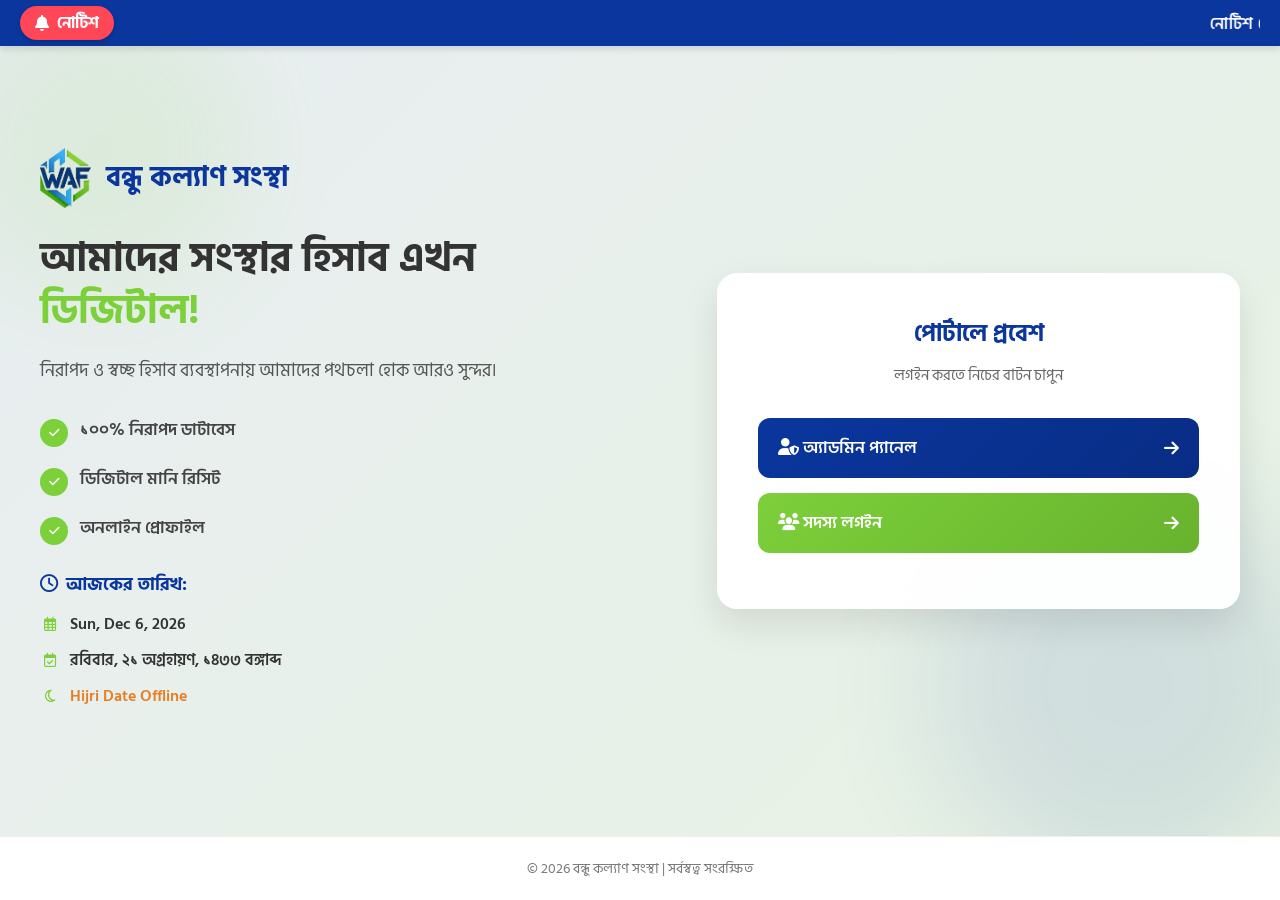
==== commit 7bbc7d94: "Update bangla date index.html" ====
--- a/index.html
+++ b/index.html
@@ -150,7 +150,7 @@
             margin-top: 3px;
         }
 
-        /* --- Date Widget CSS (আপডেট করা হয়েছে) --- */
+        /* --- Date Widget CSS --- */
         .date-section {
             margin-top: 10px;
             margin-bottom: 25px;
@@ -169,9 +169,8 @@
 
         .date-widget {
             display: flex;
-            flex-direction: column; /* আইটেমগুলো ওপর-নিচ করার জন্য */
+            flex-direction: column;
             gap: 10px;
-            /* ব্যাকগ্রাউন্ড ও বর্ডার বাদ দেওয়া হয়েছে */
             font-size: 16px;
             font-weight: 600;
             color: var(--text-dark);
@@ -184,14 +183,14 @@
         }
 
         .date-widget-item i {
-            color: var(--primary-green); /* আইকনগুলো সবুজ করা হয়েছে feature list এর সাথে মিলিয়ে */
+            color: var(--primary-green);
             font-size: 14px;
             width: 20px;
             text-align: center;
         }
 
         #date-ar {
-            color: #e67e22; /* হিজরি তারিখের রঙ সামান্য ভিন্ন রাখা হয়েছে */
+            color: #e67e22; 
         }
 
         .login-card-wrapper {
@@ -245,7 +244,6 @@
         @keyframes slideUp { from { opacity: 0; transform: translateY(30px); } to { opacity: 1; transform: translateY(0); } }
         @keyframes slideLeft { from { opacity: 0; transform: translateX(30px); } to { opacity: 1; transform: translateX(0); } }
 
-        /* মোবাইল রেসপনসিভ আপডেট */
         @media (max-width: 992px) {
             .hero-section { padding: 40px 15px; }
             .container { grid-template-columns: 1fr; text-align: center; gap: 40px; }
@@ -255,21 +253,12 @@
             .hero-content h2 { font-size: 30px; }
             .feature-list { display: inline-block; text-align: left; }
             .login-card { padding: 30px 20px; }
-            
-            /* Date Widget Mobile Responsive */
             .date-section { display: inline-block; text-align: left; margin-top: 20px; }
         }
 
         @media (max-width: 768px) {
-            .notice-bar {
-                padding: 6px 10px;
-                font-size: 14px;
-            }
-            .notice-title {
-                padding: 3px 12px;
-                margin-right: 10px;
-                font-size: 13px;
-            }
+            .notice-bar { padding: 6px 10px; font-size: 14px; }
+            .notice-title { padding: 3px 12px; margin-right: 10px; font-size: 13px; }
         }
     </style>
 
@@ -386,35 +375,87 @@
     </script>
 
     <script>
+        // ইংরেজি তারিখ থেকে নিখুঁত বাংলা সন (বাংলাদেশ ক্যালেন্ডার) বের করার ফাংশন
+        const getBanglaDate = (date) => {
+            const day = date.getDate();
+            const month = date.getMonth() + 1;
+            let year = date.getFullYear();
+
+            const isLeapYear = (year % 4 === 0 && year % 100 !== 0) || (year % 400 === 0);
+            const bMonths = ["বৈশাখ", "জ্যৈষ্ঠ", "আষাঢ়", "শ্রাবণ", "ভাদ্র", "আশ্বিন", "কার্তিক", "অগ্রহায়ণ", "পৌষ", "মাঘ", "ফাল্গুন", "চৈত্র"];
+            const weekdays = ["রবিবার", "সোমবার", "মঙ্গলবার", "বুধবার", "বৃহস্পতিবার", "শুক্রবার", "শনিবার"];
+            
+            let bMonthIndex, bDay, bYear = year - 593;
+
+            if (month === 4) {
+                if (day >= 14) { bMonthIndex = 0; bDay = day - 13; }
+                else { bMonthIndex = 11; bDay = day + 17; bYear -= 1; }
+            } else if (month === 5) {
+                if (day >= 15) { bMonthIndex = 1; bDay = day - 14; }
+                else { bMonthIndex = 0; bDay = day + 17; }
+            } else if (month === 6) {
+                if (day >= 15) { bMonthIndex = 2; bDay = day - 14; }
+                else { bMonthIndex = 1; bDay = day + 17; }
+            } else if (month === 7) {
+                if (day >= 16) { bMonthIndex = 3; bDay = day - 15; }
+                else { bMonthIndex = 2; bDay = day + 16; }
+            } else if (month === 8) {
+                if (day >= 16) { bMonthIndex = 4; bDay = day - 15; }
+                else { bMonthIndex = 3; bDay = day + 16; }
+            } else if (month === 9) {
+                if (day >= 16) { bMonthIndex = 5; bDay = day - 15; }
+                else { bMonthIndex = 4; bDay = day + 16; }
+            } else if (month === 10) {
+                if (day >= 17) { bMonthIndex = 6; bDay = day - 16; }
+                else { bMonthIndex = 5; bDay = day + 15; }
+            } else if (month === 11) {
+                if (day >= 16) { bMonthIndex = 7; bDay = day - 15; }
+                else { bMonthIndex = 6; bDay = day + 15; }
+            } else if (month === 12) {
+                if (day >= 16) { bMonthIndex = 8; bDay = day - 15; }
+                else { bMonthIndex = 7; bDay = day + 15; }
+            } else if (month === 1) {
+                if (day >= 15) { bMonthIndex = 9; bDay = day - 14; bYear -= 1; }
+                else { bMonthIndex = 8; bDay = day + 16; bYear -= 1; }
+            } else if (month === 2) {
+                if (day >= 14) { bMonthIndex = 10; bDay = day - 13; bYear -= 1; }
+                else { bMonthIndex = 9; bDay = day + 17; bYear -= 1; }
+            } else if (month === 3) {
+                if (day >= 15) { bMonthIndex = 11; bDay = day - 14; bYear -= 1; }
+                else { bMonthIndex = 10; bDay = day + (isLeapYear ? 16 : 15); bYear -= 1; }
+            }
+
+            // ইংরেজি সংখ্যাকে বাংলায় কনভার্ট করার ফাংশন
+            const convertToBanglaNumber = (num) => num.toString().replace(/\d/g, d => '০১২৩৪৫৬৭৮৯'[d]);
+
+            return `${weekdays[date.getDay()]}, ${convertToBanglaNumber(bDay)} ${bMonths[bMonthIndex]}, ${convertToBanglaNumber(bYear)} বঙ্গাব্দ`;
+        };
+
         const setTodayDates = async () => {
             const now = new Date();
-            
-            // ইংরেজি তারিখ - ফরম্যাট: Wed, Apr 9, 2026
+
+            // ইংরেজি তারিখ
             const enOptions = { weekday: 'short', year: 'numeric', month: 'short', day: 'numeric' };
             document.getElementById('date-en').innerText = now.toLocaleDateString('en-US', enOptions);
 
-            // বাংলা তারিখ - ফরম্যাট: বুধবার, ৯ এপ্রিল, ২০২৬
-            const bnOptions = { weekday: 'long', year: 'numeric', month: 'long', day: 'numeric' };
-            document.getElementById('date-bn').innerText = now.toLocaleDateString('bn-BD', bnOptions);
+            // বাংলা সন (বাংলাদেশ সরকার অনুমোদিত পদ্ধতি)
+            document.getElementById('date-bn').innerText = getBanglaDate(now);
 
             try {
-                // ঢাকা এর লোকেশন অনুযায়ী হিজরি তারিখের জন্য API call
+                // হিজরি তারিখ
                 const response = await fetch('https://api.aladhan.com/v1/timingsByCity?city=Dhaka&country=Bangladesh');
                 if (!response.ok) throw new Error('API request failed');
                 const data = await response.json();
-                
+
                 const hijri = data.data.date.hijri;
-                // হিজরি তারিখ ইংরেজি অক্ষরে (RTL সমস্যা এড়াতে) - ফরম্যাট: 21 Shawwal 1447 AH
                 const arDate = `${hijri.day} ${hijri.month.en} ${hijri.year} AH`;
                 document.getElementById('date-ar').innerText = arDate;
             } catch (error) {
-                // API ব্যর্থ হলে অফলাইন বার্তা
                 document.getElementById('date-ar').innerText = "Hijri Date Offline";
                 console.error('Hijri API Error:', error);
             }
         };
-        
-        // পেজ লোড হলে ফাংশনটি রান করবে
+
         setTodayDates();
     </script>
 
